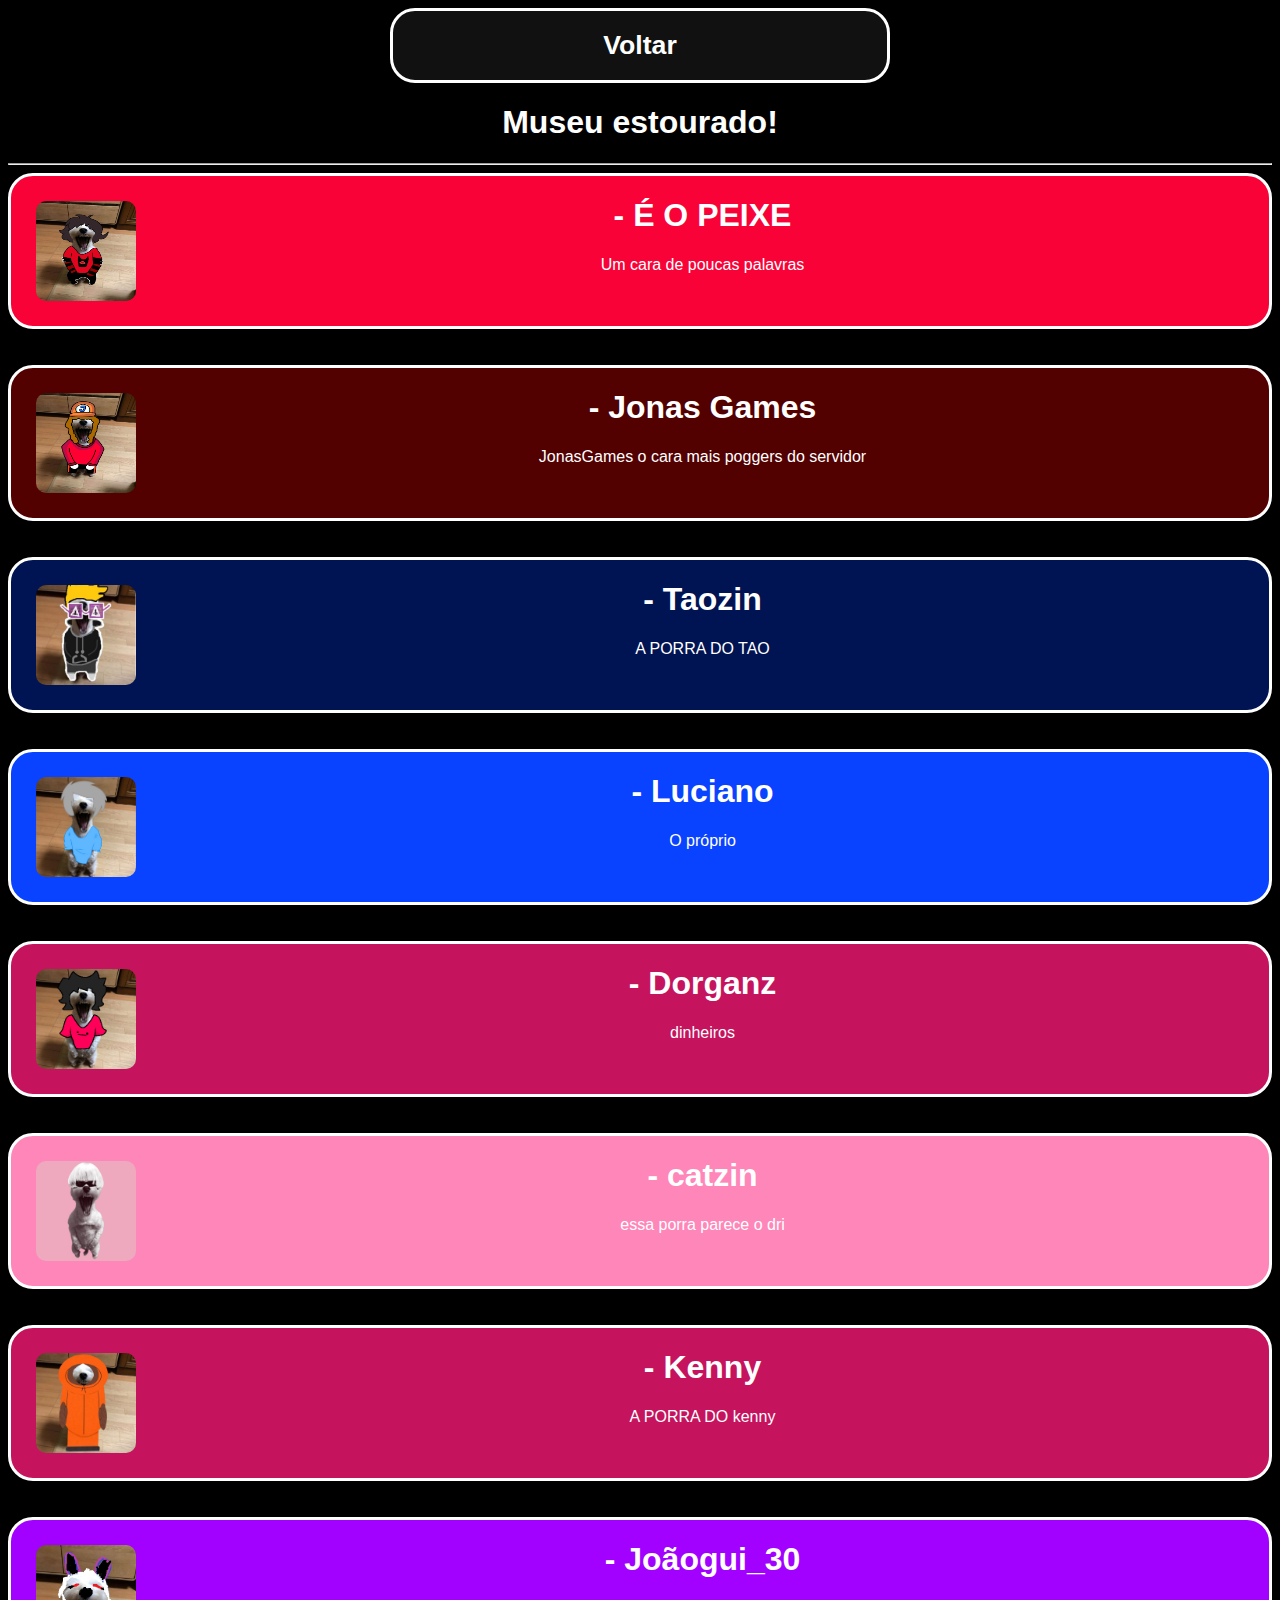
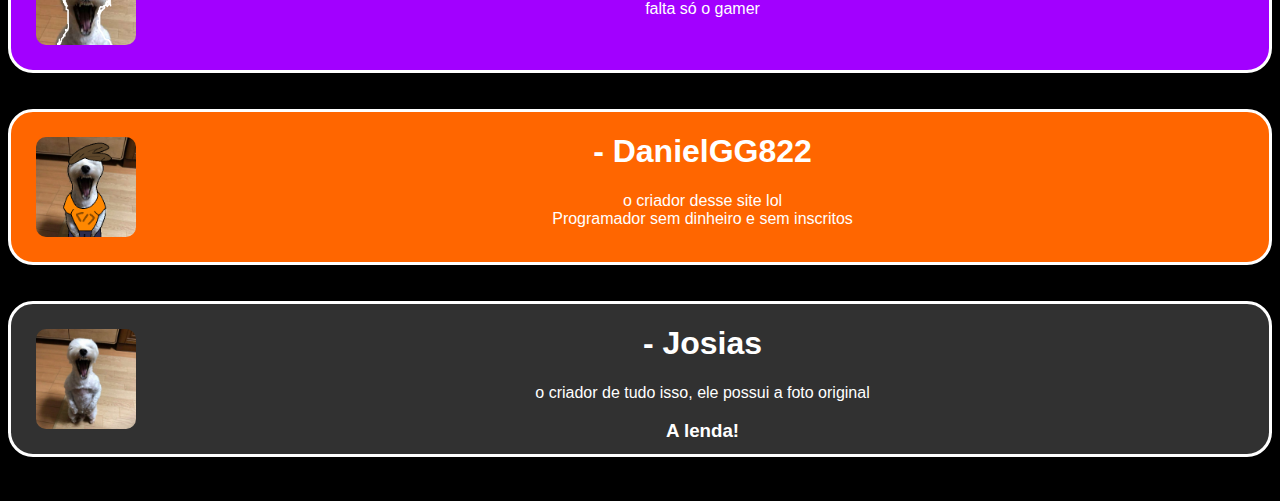
==== museu.html @ d4454623 "fix update" ====
<!DOCTYPE html>
<html lang="pt-BR">
<head>
    <meta charset="UTF-8">
    <meta http-equiv="X-UA-Compatible" content="IE=edge">
    <meta name="viewport" content="width=device-width, initial-scale=1.0">
    <title>Museu Estourado</title>
    <link rel="stylesheet" href="style.css">
</head>
<body class="c">
    <header>
        <a href="site-estourado/index.html">
            <button style="height: 75px; width: 500px;"><h1>Voltar</h1></button>
        </a>
        <h1>Museu estourado!</h1>
        <hr>
    </header>
    <main>
        <div style="background-color: rgb(248, 2, 55); height: 150px; border: solid; border-radius: 25px;">
            <img src="/museu/imagens/yippie.jpg" style="float: left; height: 100px; width: 100px; margin-top: 25px; margin-left: 25px; border-radius: 10px;">
            <h1>- É O PEIXE</h1>
            <p>Um cara de poucas palavras</p>
        </div><br><br>
        <div style="background-color: rgb(82, 0, 0); height: 150px; border: solid; border-radius: 25px;">
            <img src="/museu/imagens/Cachorro_Jonas_1.png" style="float: left; height: 100px; width: 100px; margin-top: 25px; margin-left: 25px; border-radius: 10px;">
            <h1>- Jonas Games</h1>
            <p>
                JonasGames o cara mais poggers do servidor</p>
        </div><br><br>
        <div style="background-color: rgb(0, 19, 82); height: 150px; border: solid; border-radius: 25px;">
            <img src="/museu/imagens/taozin.png" style="float: left; height: 100px; width: 100px; margin-top: 25px; margin-left: 25px; border-radius: 10px;">
            <h1>- Taozin</h1>
            <p>A PORRA DO TAO</p>
        </div><br><br>
        <div style="background-color: rgb(9, 66, 255); height: 150px; border: solid; border-radius: 25px;">
            <img src="/museu/imagens/luciano.png" style="float: left; height: 100px; width: 100px; margin-top: 25px; margin-left: 25px; border-radius: 10px;">
            <h1>- Luciano</h1>
            <p>O próprio</p>
        </div><br><br>
        <div style="background-color: rgb(197, 19, 93); height: 150px; border: solid; border-radius: 25px;">
            <img src="/museu/imagens/dorganz.png" style="float: left; height: 100px; width: 100px; margin-top: 25px; margin-left: 25px; border-radius: 10px;">
            <h1>- Dorganz</h1>
            <p>dinheiros</p>
        </div><br><br>
        <div style="background-color: rgb(255, 134, 185); height: 150px; border: solid; border-radius: 25px;">
            <img src="/museu/imagens/catzin.png" style="float: left; height: 100px; width: 100px; margin-top: 25px; margin-left: 25px; border-radius: 10px;">
            <h1>- catzin</h1>
            <p>essa porra parece o dri</p>
        </div><br><br>
        <div style="background-color: rgb(197, 19, 93); height: 150px; border: solid; border-radius: 25px;">
            <img src="/museu/imagens/kenny.png" style="float: left; height: 100px; width: 100px; margin-top: 25px; margin-left: 25px; border-radius: 10px;">
            <h1>- Kenny</h1>
            <p>A PORRA DO kenny</p>
        </div><br><br>
        <div style="background-color: rgb(162, 0, 255); height: 150px; border: solid; border-radius: 25px;">
            <img src="/museu/imagens/Joao_Gui.png" style="float: left; height: 100px; width: 100px; margin-top: 25px; margin-left: 25px; border-radius: 10px;">
            <h1>- Joãogui_30</h1>
            <p>falta só o gamer</p>
        </div><br><br>
        <div style="background-color: rgb(255, 102, 0); height: 150px; border: solid; border-radius: 25px;">
            <img src="/museu/imagens/danielgg822.png" style="float: left; height: 100px; width: 100px; margin-top: 25px; margin-left: 25px; border-radius: 10px;">
            <h1>- DanielGG822</h1>
            <p>o criador desse site lol<br>Programador sem dinheiro e sem inscritos</p>
        </div><br><br>
        <div style="background-color: rgb(49, 49, 49); height: 150px; border: solid; border-radius: 25px;">
            <img src="/museu/imagens/josias.png" style="float: left; height: 100px; width: 100px; margin-top: 25px; margin-left: 25px; border-radius: 10px;">
            <h1>- Josias</h1>
            <p>o criador de tudo isso, ele possui a foto original<br><h3>A lenda!</h3></p>
        </div><br><br>
    </main>
</body>
</html>
---- style.css ----
.c {
    background-color: black;
    color: white;
    font-family: Arial;
    text-align: center;
} /*eu fiz o básico de css então tem somente 1 código css e é bem pequeno
agora eu vou mostrar as imagens*/

button {
    background-color: rgb(17, 17, 17);
    color: white;
    border: solid 3px;
    border-radius: 25px;
}
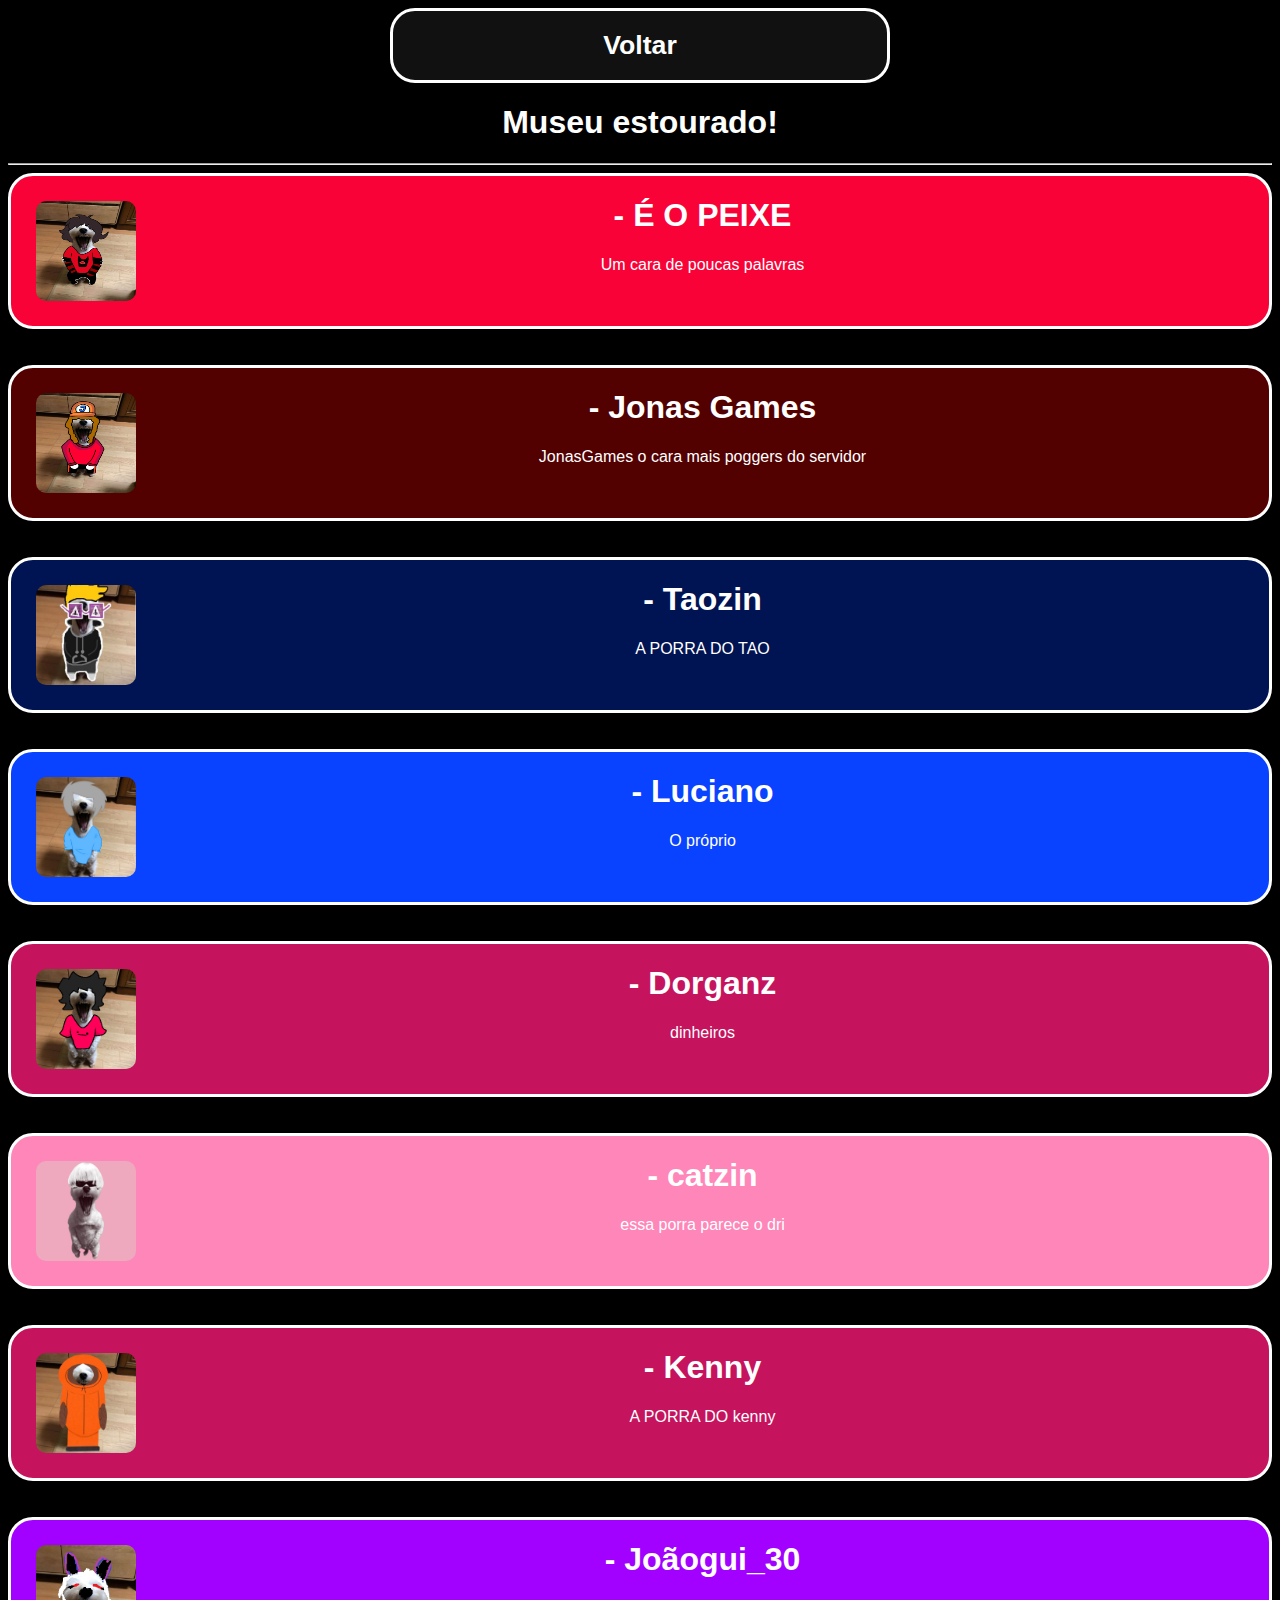
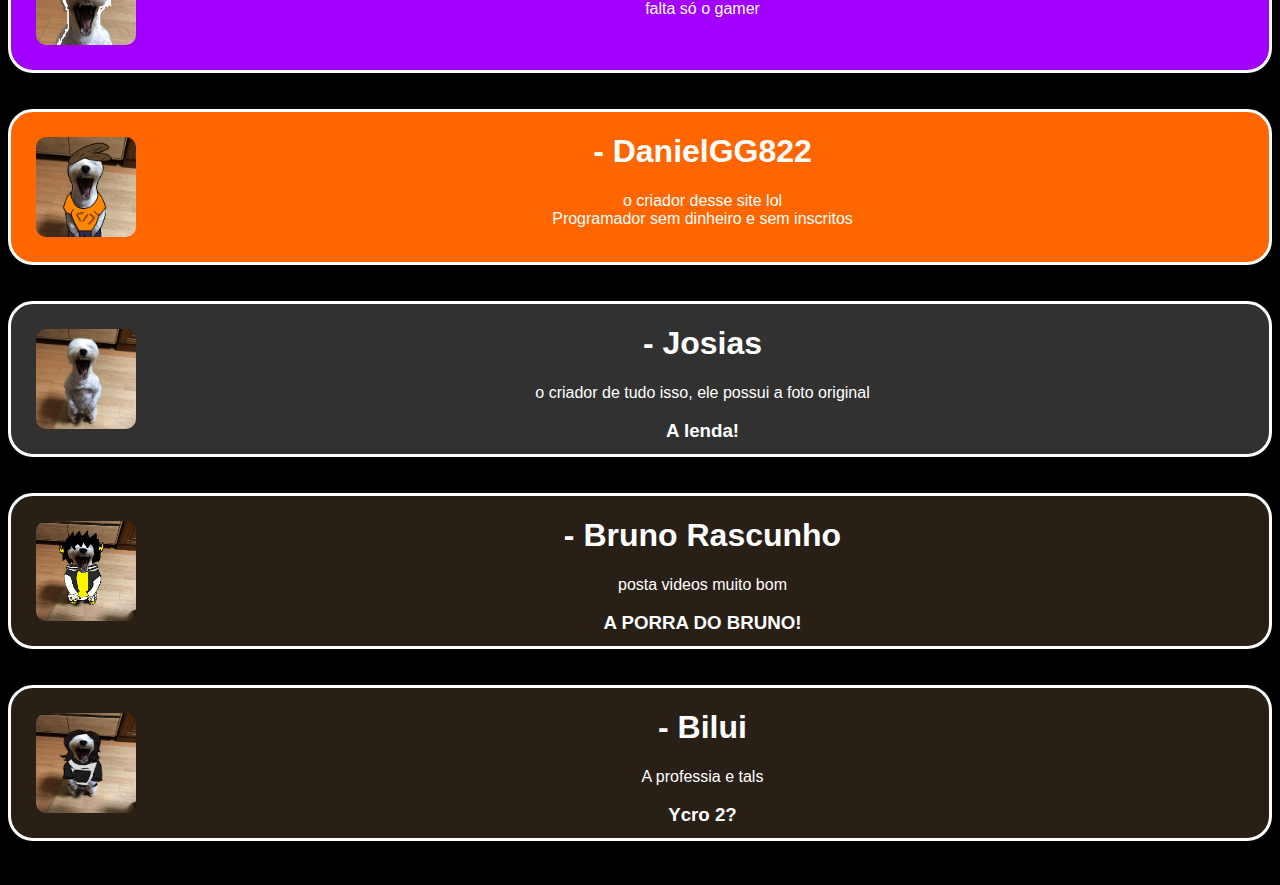
==== commit 44c2a70a: "imgs update" ====
--- a/museu.html
+++ b/museu.html
@@ -9,7 +9,7 @@
 </head>
 <body class="c">
     <header>
-        <a href="site-estourado/index.html">
+        <a href="./index.html">
             <button style="height: 75px; width: 500px;"><h1>Voltar</h1></button>
         </a>
         <h1>Museu estourado!</h1>
@@ -22,50 +22,60 @@
             <p>Um cara de poucas palavras</p>
         </div><br><br>
         <div style="background-color: rgb(82, 0, 0); height: 150px; border: solid; border-radius: 25px;">
-            <img src="/museu/imagens/Cachorro_Jonas_1.png" style="float: left; height: 100px; width: 100px; margin-top: 25px; margin-left: 25px; border-radius: 10px;">
+            <img src="./museu/imagens/Cachorro_Jonas_1.png" style="float: left; height: 100px; width: 100px; margin-top: 25px; margin-left: 25px; border-radius: 10px;">
             <h1>- Jonas Games</h1>
             <p>
                 JonasGames o cara mais poggers do servidor</p>
         </div><br><br>
         <div style="background-color: rgb(0, 19, 82); height: 150px; border: solid; border-radius: 25px;">
-            <img src="/museu/imagens/taozin.png" style="float: left; height: 100px; width: 100px; margin-top: 25px; margin-left: 25px; border-radius: 10px;">
+            <img src="./museu/imagens/taozin.png" style="float: left; height: 100px; width: 100px; margin-top: 25px; margin-left: 25px; border-radius: 10px;">
             <h1>- Taozin</h1>
             <p>A PORRA DO TAO</p>
         </div><br><br>
         <div style="background-color: rgb(9, 66, 255); height: 150px; border: solid; border-radius: 25px;">
-            <img src="/museu/imagens/luciano.png" style="float: left; height: 100px; width: 100px; margin-top: 25px; margin-left: 25px; border-radius: 10px;">
+            <img src="./museu/imagens/luciano.png" style="float: left; height: 100px; width: 100px; margin-top: 25px; margin-left: 25px; border-radius: 10px;">
             <h1>- Luciano</h1>
             <p>O próprio</p>
         </div><br><br>
         <div style="background-color: rgb(197, 19, 93); height: 150px; border: solid; border-radius: 25px;">
-            <img src="/museu/imagens/dorganz.png" style="float: left; height: 100px; width: 100px; margin-top: 25px; margin-left: 25px; border-radius: 10px;">
+            <img src="./museu/imagens/dorganz.png" style="float: left; height: 100px; width: 100px; margin-top: 25px; margin-left: 25px; border-radius: 10px;">
             <h1>- Dorganz</h1>
             <p>dinheiros</p>
         </div><br><br>
         <div style="background-color: rgb(255, 134, 185); height: 150px; border: solid; border-radius: 25px;">
-            <img src="/museu/imagens/catzin.png" style="float: left; height: 100px; width: 100px; margin-top: 25px; margin-left: 25px; border-radius: 10px;">
+            <img src="./museu/imagens/catzin.png" style="float: left; height: 100px; width: 100px; margin-top: 25px; margin-left: 25px; border-radius: 10px;">
             <h1>- catzin</h1>
             <p>essa porra parece o dri</p>
         </div><br><br>
         <div style="background-color: rgb(197, 19, 93); height: 150px; border: solid; border-radius: 25px;">
-            <img src="/museu/imagens/kenny.png" style="float: left; height: 100px; width: 100px; margin-top: 25px; margin-left: 25px; border-radius: 10px;">
+            <img src="./museu/imagens/kenny.png" style="float: left; height: 100px; width: 100px; margin-top: 25px; margin-left: 25px; border-radius: 10px;">
             <h1>- Kenny</h1>
             <p>A PORRA DO kenny</p>
         </div><br><br>
         <div style="background-color: rgb(162, 0, 255); height: 150px; border: solid; border-radius: 25px;">
-            <img src="/museu/imagens/Joao_Gui.png" style="float: left; height: 100px; width: 100px; margin-top: 25px; margin-left: 25px; border-radius: 10px;">
+            <img src="./museu/imagens/Joao_Gui.png" style="float: left; height: 100px; width: 100px; margin-top: 25px; margin-left: 25px; border-radius: 10px;">
             <h1>- Joãogui_30</h1>
             <p>falta só o gamer</p>
         </div><br><br>
         <div style="background-color: rgb(255, 102, 0); height: 150px; border: solid; border-radius: 25px;">
-            <img src="/museu/imagens/danielgg822.png" style="float: left; height: 100px; width: 100px; margin-top: 25px; margin-left: 25px; border-radius: 10px;">
+            <img src="./museu/imagens/danielgg822.png" style="float: left; height: 100px; width: 100px; margin-top: 25px; margin-left: 25px; border-radius: 10px;">
             <h1>- DanielGG822</h1>
             <p>o criador desse site lol<br>Programador sem dinheiro e sem inscritos</p>
         </div><br><br>
         <div style="background-color: rgb(49, 49, 49); height: 150px; border: solid; border-radius: 25px;">
-            <img src="/museu/imagens/josias.png" style="float: left; height: 100px; width: 100px; margin-top: 25px; margin-left: 25px; border-radius: 10px;">
+            <img src="./museu/imagens/josias.png" style="float: left; height: 100px; width: 100px; margin-top: 25px; margin-left: 25px; border-radius: 10px;">
             <h1>- Josias</h1>
             <p>o criador de tudo isso, ele possui a foto original<br><h3>A lenda!</h3></p>
+        </div><br><br>
+        <div style="background-color: rgb(40, 32, 23); height: 150px; border: solid; border-radius: 25px;">
+            <img src="./museu/imagens/bruno2.png" style="float: left; height: 100px; width: 100px; margin-top: 25px; margin-left: 25px; border-radius: 10px;">
+            <h1>- Bruno Rascunho</h1>
+            <p>posta videos muito bom<br><h3>A PORRA DO BRUNO!</h3></p>
+        </div><br><br>
+        <div style="background-color: rgb(40, 32, 23); height: 150px; border: solid; border-radius: 25px;">
+            <img src="./museu/imagens/bilui.png" style="float: left; height: 100px; width: 100px; margin-top: 25px; margin-left: 25px; border-radius: 10px;">
+            <h1>- Bilui</h1>
+            <p>A professia e tals<br><h3>Ycro 2?</h3></p>
         </div><br><br>
     </main>
 </body>
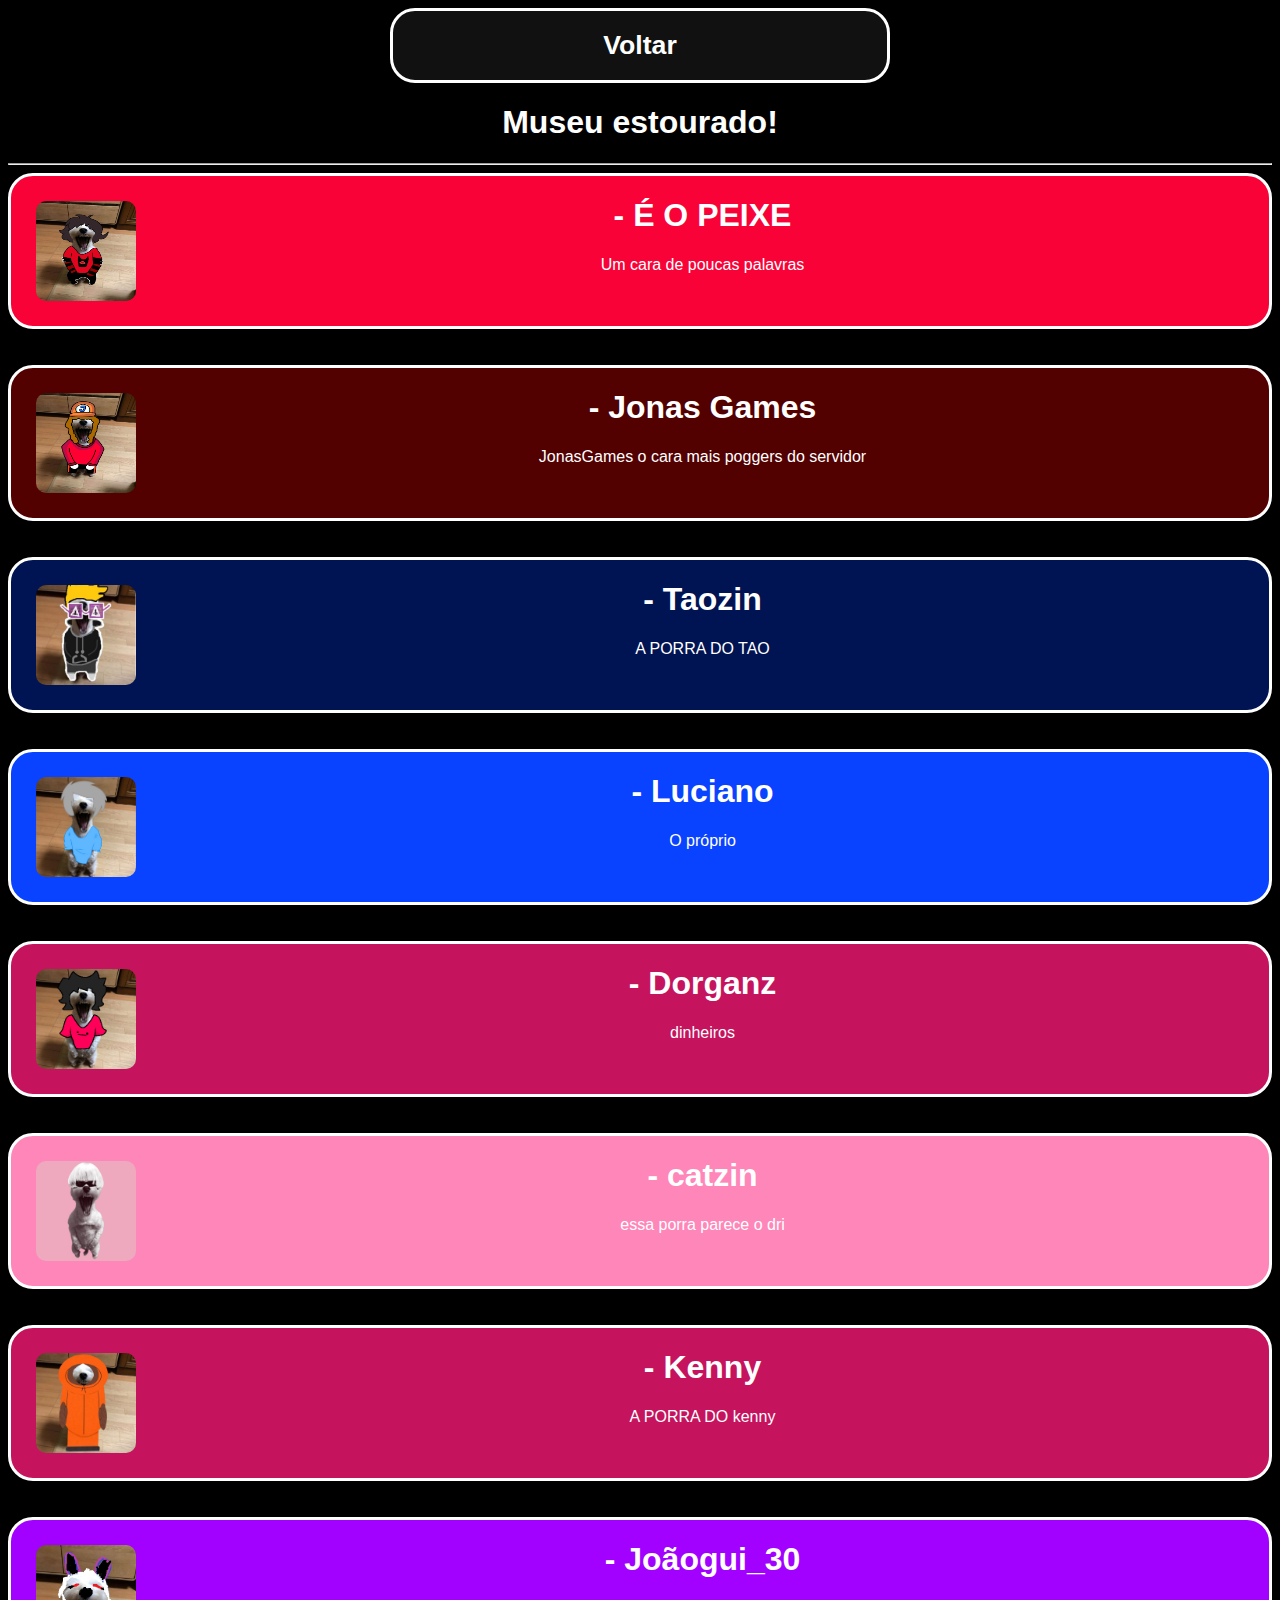
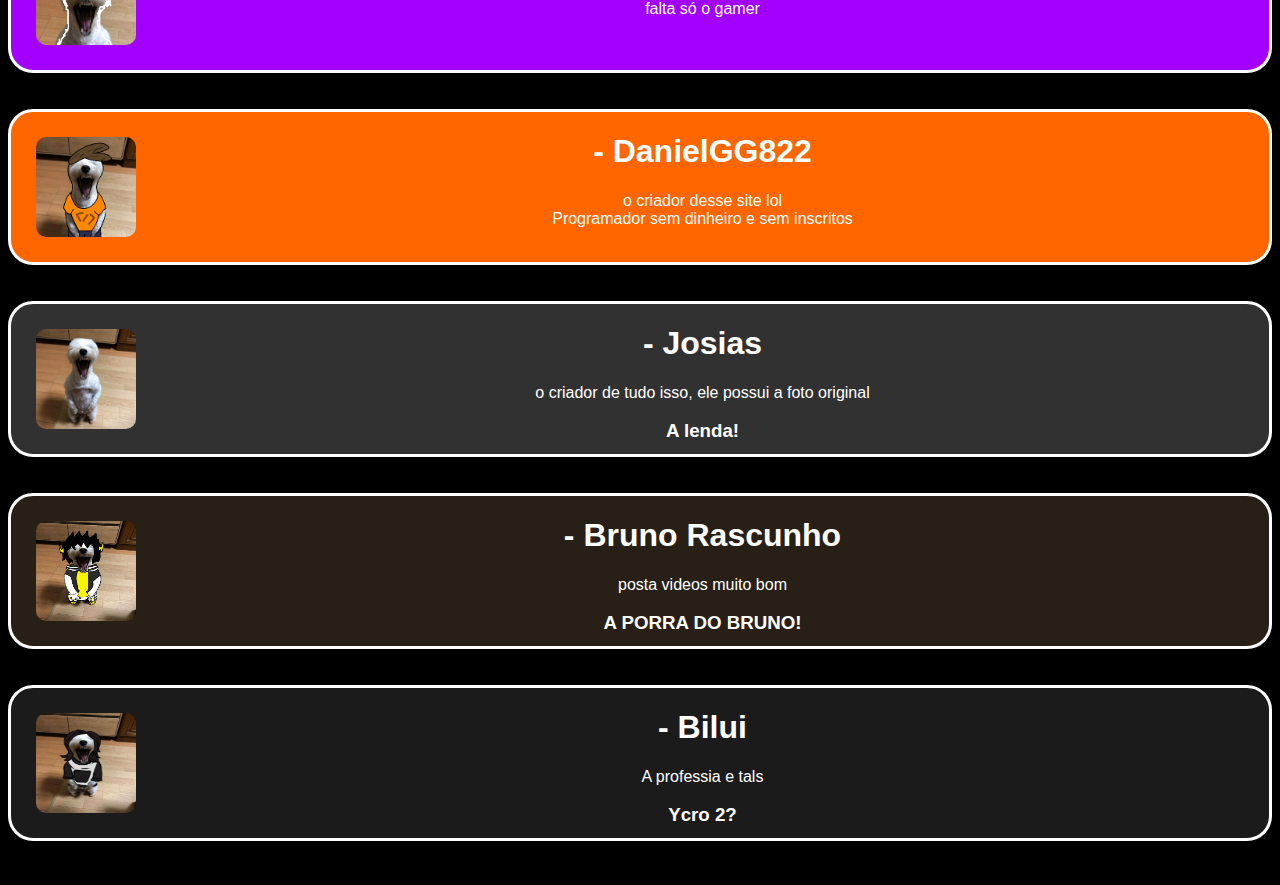
==== commit 6154105e: "museu" ====
--- a/museu.html
+++ b/museu.html
@@ -72,7 +72,7 @@
             <h1>- Bruno Rascunho</h1>
             <p>posta videos muito bom<br><h3>A PORRA DO BRUNO!</h3></p>
         </div><br><br>
-        <div style="background-color: rgb(40, 32, 23); height: 150px; border: solid; border-radius: 25px;">
+        <div style="background-color: rgb(28, 27, 27); height: 150px; border: solid; border-radius: 25px;">
             <img src="./museu/imagens/bilui.png" style="float: left; height: 100px; width: 100px; margin-top: 25px; margin-left: 25px; border-radius: 10px;">
             <h1>- Bilui</h1>
             <p>A professia e tals<br><h3>Ycro 2?</h3></p>
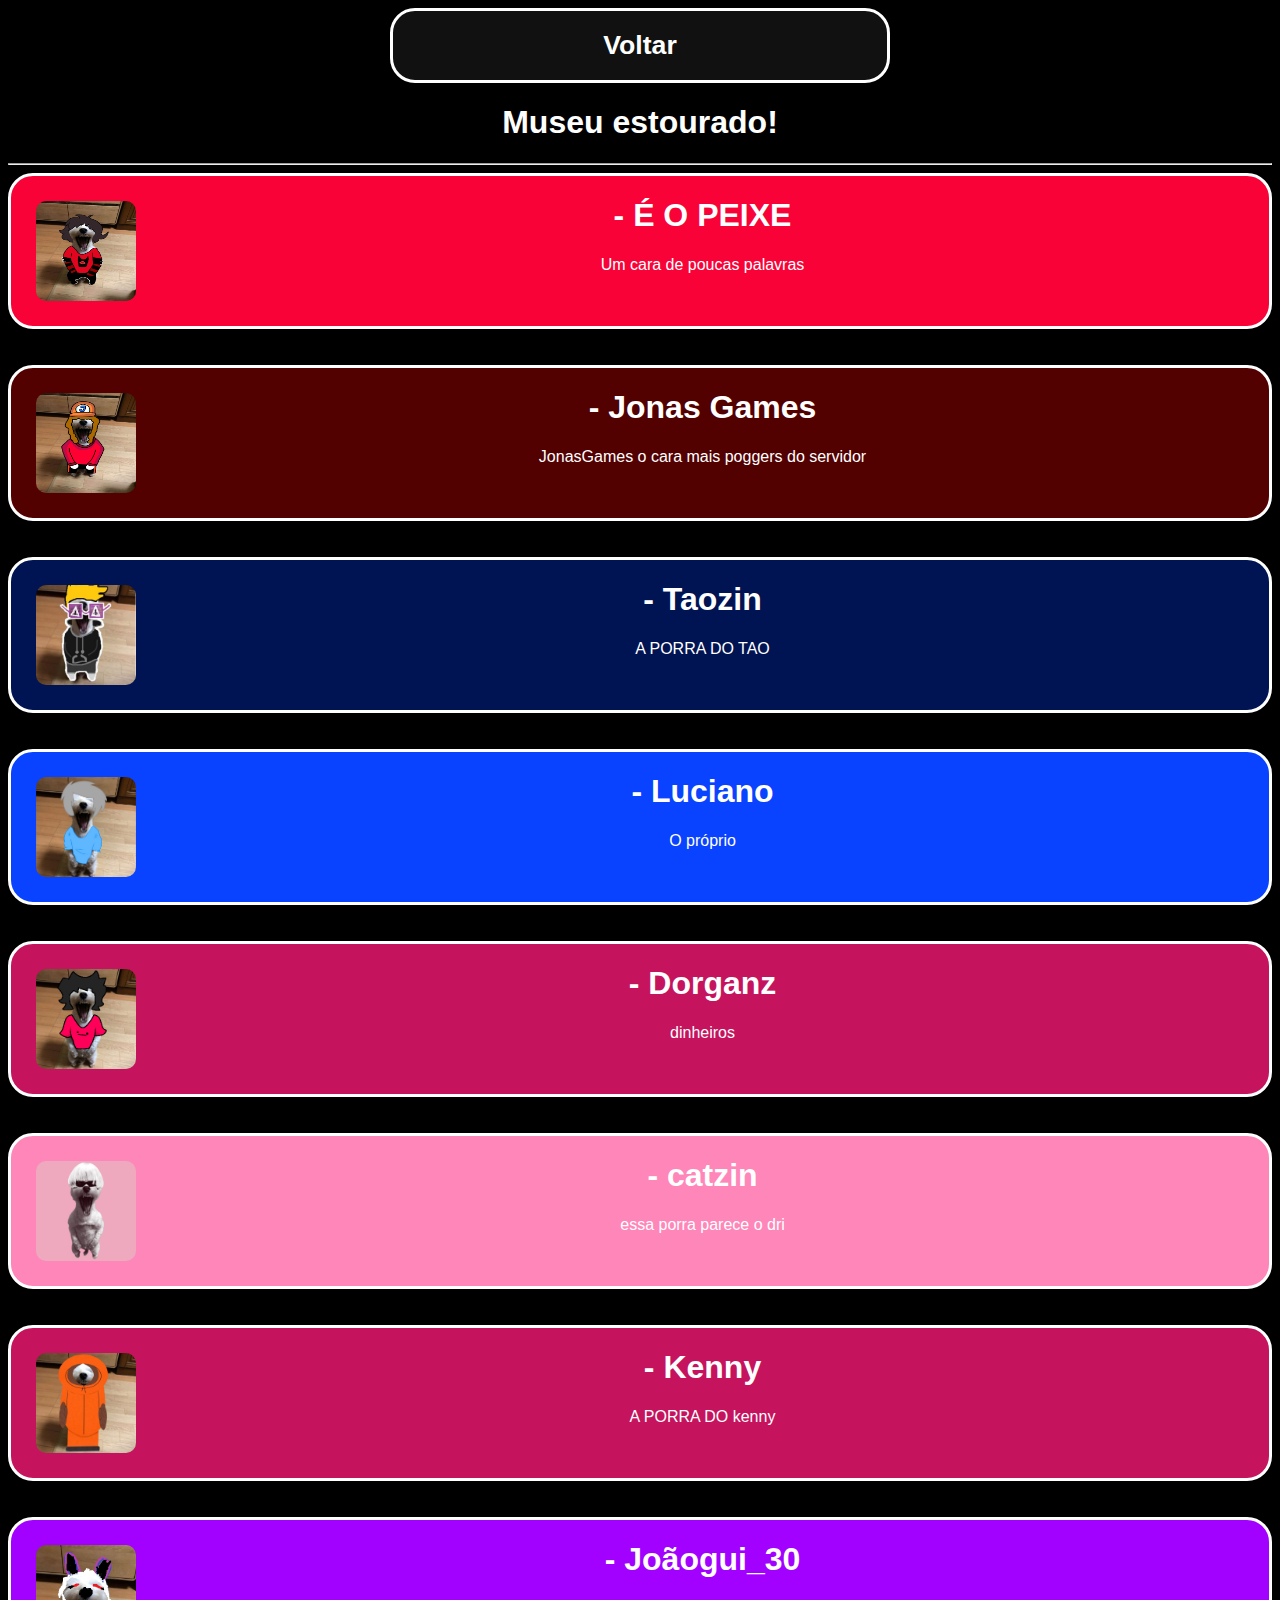
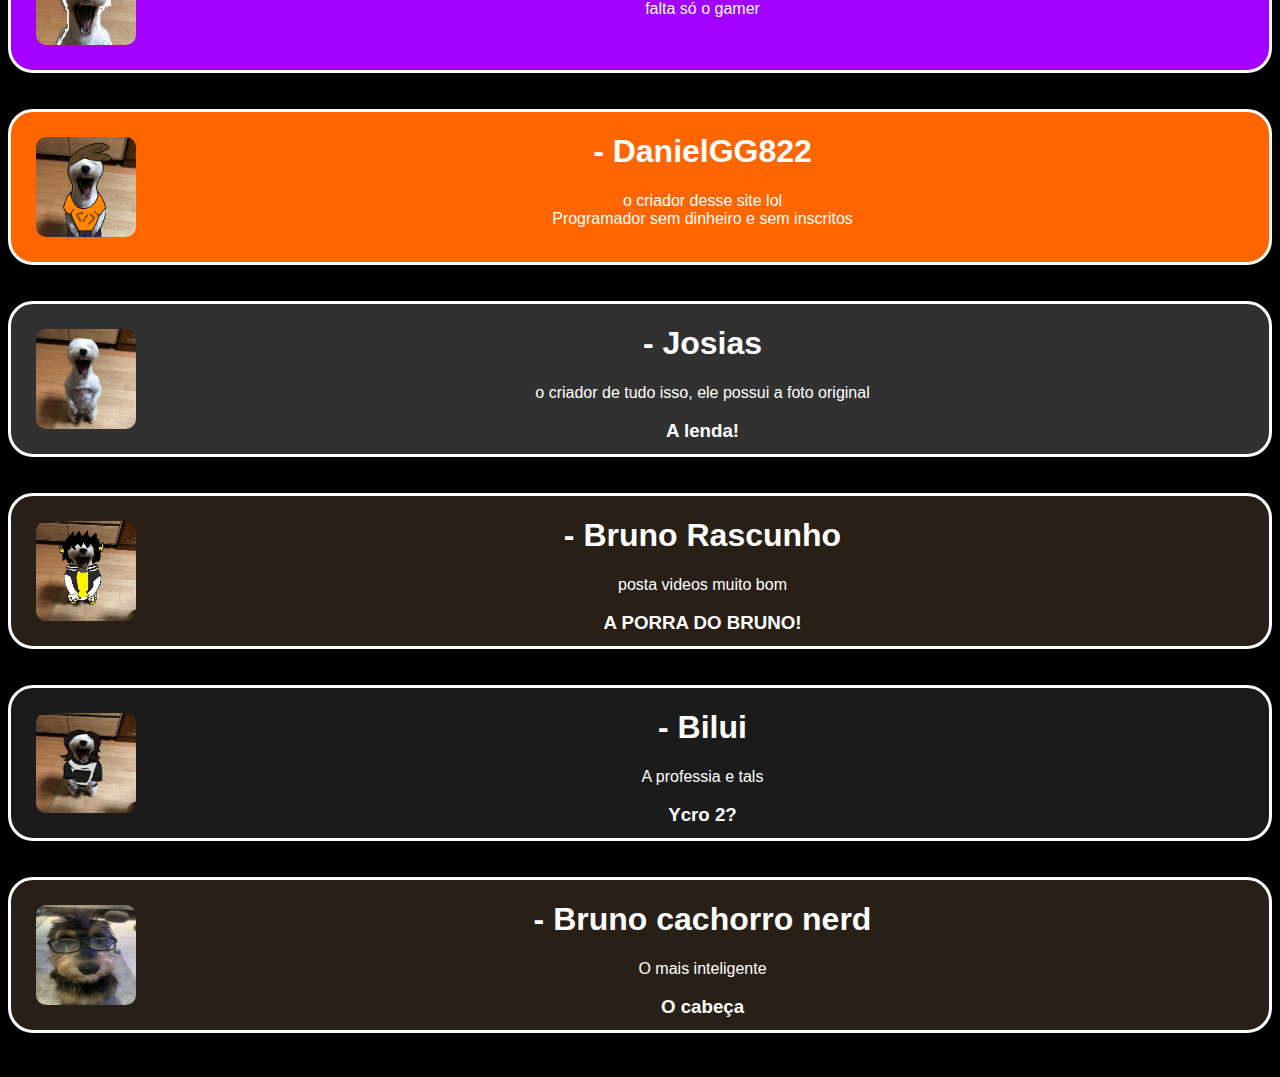
==== commit cca5aca7: "bruno" ====
--- a/museu.html
+++ b/museu.html
@@ -9,7 +9,7 @@
 </head>
 <body class="c">
     <header>
-        <a href="./index.html">
+        <a href="./">
             <button style="height: 75px; width: 500px;"><h1>Voltar</h1></button>
         </a>
         <h1>Museu estourado!</h1>
@@ -17,7 +17,7 @@
     </header>
     <main>
         <div style="background-color: rgb(248, 2, 55); height: 150px; border: solid; border-radius: 25px;">
-            <img src="/museu/imagens/yippie.jpg" style="float: left; height: 100px; width: 100px; margin-top: 25px; margin-left: 25px; border-radius: 10px;">
+            <img src="./museu/imagens/yippie.jpg" style="float: left; height: 100px; width: 100px; margin-top: 25px; margin-left: 25px; border-radius: 10px;">
             <h1>- É O PEIXE</h1>
             <p>Um cara de poucas palavras</p>
         </div><br><br>
@@ -77,6 +77,11 @@
             <h1>- Bilui</h1>
             <p>A professia e tals<br><h3>Ycro 2?</h3></p>
         </div><br><br>
+        <div style="background-color: rgb(40, 32, 23); height: 150px; border: solid; border-radius: 25px;">
+            <img src="./museu/imagens/brunonerd;png.png" style="float: left; height: 100px; width: 100px; margin-top: 25px; margin-left: 25px; border-radius: 10px;">
+            <h1>- Bruno cachorro nerd</h1>
+            <p>O mais inteligente<br><h3>O cabeça</h3></p>
+        </div><br><br>
     </main>
 </body>
 </html>